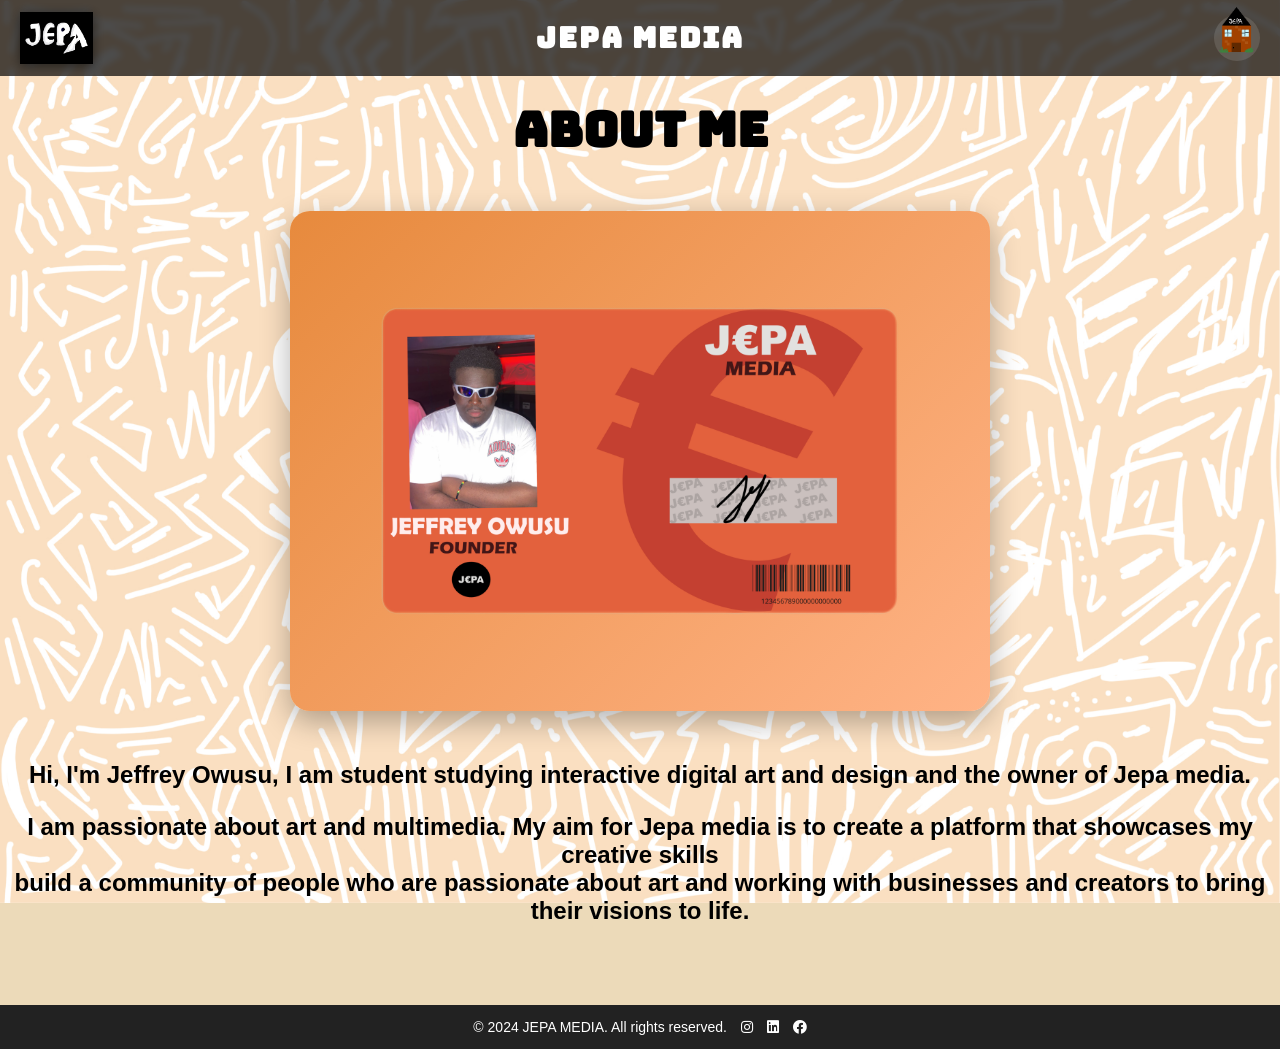
==== aboutme.html @ 5d0653e1 "added elements to contacts and about me page" ====
<!DOCTYPE html>
<html lang="en">
<head>
    <meta charset="UTF-8">
    <title>About me</title>
    <meta name="description" content="JEPA MEDIA - Your gateway to stunning digital art AND DESIGN" />
    <link href="https://fonts.googleapis.com/css2?family=Bungee&display=swap" rel="stylesheet">
    <link rel="stylesheet" href="https://cdnjs.cloudflare.com/ajax/libs/animate.css/4.1.1/animate.min.css" />
    <link rel="stylesheet" href="https://cdnjs.cloudflare.com/ajax/libs/font-awesome/5.15.4/css/all.min.css" />
    <link rel="preconnect" href="https://fonts.googleapis.com">
    <link href="assets/css/style.css" rel="stylesheet" type="text/css">
</head>
<body>
<header class="site-header">
    <a href="index.html" class="header-logo-link" aria-label="Jepa Media home">
        <img src="assets/images/logojepa.png" alt="Jepa Media logo" class="header-logo">
    </a>
    <h1 class="site-title">jepa media</h1>
    <a href="index.html" class="home-icon-link" aria-label="Home">
        <img src="assets/images/jepahome.png" alt="Home" class="home-icon-img">
    </a>
</header>

<main class="page-content">
    <h1 id="main-header">ABOUT ME</h1>

    <img src="assets/images/jepacard.png" alt="icon" class="jepacard">

    <div class="aboutmetext">
        <p>Hi, I'm Jeffrey Owusu, I am student studying interactive digital art and design and the owner of Jepa media.</p> 
        <p>I am passionate about art and multimedia. My aim for Jepa media is to create a platform that showcases my creative skills <br> build a community of people who are passionate about art and working with businesses and creators to bring their visions to life.</p>
    </div>
</main>

<footer class="site-footer">
    <p>&copy; 2024 JEPA MEDIA. All rights reserved.
    <a href="https://www.instagram.com/jepa_media/" target="_blank"><i class="fab fa-instagram"></i></a>
    <a href="https://www.linkedIn.com/in/jeffrey-owusu-9a1b4a1b3/" target="_blank"><i class="fab fa-linkedin"></i></a>
    <a href="https://www.facebook.com/jepa.media/" target="_blank"><i class="fab fa-facebook"></i></a>
    </p>
</footer>
</body>
</html>
---- assets/css/style.css ----
body {
    font-family: "Audiowide", sans-serif;
    margin: 0;
    min-height: 100vh;
    display: flex;
    flex-direction: column;
    padding: 0;
    overflow-y: auto;
    background-image: url("../images/backgroundweb.jpg");
    background-repeat: no-repeat;
    background-position: center;
    background-attachment: fixed;
    background-size: cover;
    background-color: #ecdab9;
    padding-top: 88px;
    padding-bottom: 0;
    box-sizing: border-box;
}

.site-header {
    position: fixed;
    top: 0;
    left: 0;
    right: 0;
    z-index: 1000;
    display: grid;
    grid-template-columns: 1fr auto 1fr;
    align-items: center;
    padding: 12px 20px;
    background: rgba(0, 0, 0, 0.7);
    backdrop-filter: blur(3px);
}

.header-logo-link {
    justify-self: start;
    display: inline-flex;
    align-items: center;
}

.header-logo {
    height: 52px;
    width: auto;
    filter: drop-shadow(0 2px 6px rgba(0,0,0,0.5));
}

.site-title {
    margin: 0;
    text-align: center;
    color: #ffffff;
    text-transform: uppercase;
    letter-spacing: 2px;
    font-size: 1.8rem;
}

.home-icon-link {
    justify-self: end;
    width: 46px;
    height: 46px;
    border-radius: 50%;
    background: rgba(255, 255, 255, 0.12);
    color: #ffffff;
    display: inline-flex;
    align-items: center;
    justify-content: center;
    text-decoration: none;
    font-size: 1.4rem;
    transition: background 0.2s ease;
}
.home-icon-img {
    width: 100px;
    height: 100px;
    object-fit: contain;
    display: block;
}

.home-icon-link:hover {
    background: rgba(255, 255, 255, 0.3);
}

.page-content {
    width: 100%;
    flex: 1;
}

#main-header {
    margin-top: 10px;
}
.main-header {
    font-family: "Bungee", sans-serif;
    background: #222;
    padding: 32px 0;
    text-align: center;
    font-size: 60px;
    letter-spacing: 2px;
}

.logo {
   height: 52px;
            width: auto;
            filter: drop-shadow(0 2px 6px rgba(0,0,0,0.5))
}

/* Content area expands to push footer down */
.content {
  flex: 1;  /* Takes all available space */
}

/* Your existing footer styles */
.footer {
  background: #222;
  color: #fff;
  text-align: center;
  padding: 20px 0;
  font-size: 14px;
}

.site-footer {
    background: #222;
    color: #fff;
    text-align: center;
    padding: 14px 12px;
    font-size: 14px;
    margin-top: 30px;
}

.site-footer p {
    margin: 0;
}

.site-footer a {
    color: #fff;
    margin-left: 10px;
}




.jepatext1 {
    font-family:"Archivo Black", sans-serif;
    font-size: 20px;
    font-weight: bold;
    color: #000000;
    text-align: center;
    margin: 50px 0px;
}

.boxtext {
    width: 80%;
    height: 200px;
    background-color: #000000;
    margin: 50px auto;
}


.video-container,
.video-container2 {
  display: flex;
  justify-content: center;
  align-items: center;
  width: 100%;
  margin-bottom: 80px;
  position: relative;
  z-index: 1;
}

.video-container video,
.video-container2 video {
  width: min(500px, 1200px); /* increase max value to make larger */
  height: auto;             /* keep aspect ratio */
}

.icons button {
    position: absolute;
    bottom: 24px;
    left: 50%;
    transform: translateX(-50%) translateY(0);

    opacity: 0;
    padding: 8px 14px;

    border: none;
    border-radius: 50px;

    background: linear-gradient(135deg, #535353, #454746);
    color: white;
    font-size: 20px;
    font-weight: 600;

    cursor: pointer;

    box-shadow: 0 4px 10px rgba(0,0,0,0.2);

    transition: all 0.3s ease;
}

/* Show button on hover of .icons */
.icons:hover button {
    opacity: 1;
}

.iconimages {
    display: flex;
    justify-content: center;
    margin: 20px auto;
}


.icons {
    position: relative;
    overflow : hidden;
}

.icons img {
    width: 500px;   
    height: 500px;  
    margin: 0 10px;
    transition: transform 0.3s cubic-bezier(0.4, 0, 0.2, 1);
}

.iconimages img:hover {
    transform: scale(1.2) translateY(-5px); /* grow*/
    
}
.quote {
    font-size: 1.2rem;
    font-weight: bold;
    color: #000000;
    text-align: center;
    margin: 20px auto;
}

.button {
    display: inline-block;
    padding: 12px 28px;
    background: linear-gradient(90deg, #000000 0%, #37393a 100%);
    color: #fff;
    text-decoration: none;
    border: none;
    border-radius: 30px;
    font-size: 1.1rem;
    font-weight: bold;
    box-shadow: 0 4px 16px rgba(0,119,255,0.15);
    cursor: pointer;
    transition: background 0.3s, transform 0.2s, box-shadow 0.3s;
}

.button:hover {
    background: linear-gradient(90deg, #005fa3 0%, #00a6d6 100%);
    transform: translateY(-4px) scale(1.05);
    box-shadow: 0 8px 24px rgba(0,119,255,0.25);
}


.hero {
    background: linear-gradient(120deg, #a1c4fd 0%, #c2e9fb 100%);
    padding: 80px 0 40px 0;
    text-align: center;
}
h1 {
     font-family: "Bungee", sans-serif;
    font-size: 3rem;
    margin-bottom: 10px;
    text-align: center; /* Center the heading */

}

.products-container {
  display: grid;
  grid-template-columns: repeat(auto-fit, minmax(260px, 1fr));
  gap: 40px;

  max-width: 1200px;
  margin: 80px auto;   /* centers the whole section */
  padding: 0 20px;
}


.products-container > div {
  display: flex;
  justify-content: center;
  align-items: flex-start;
  min-height: 620px;

}



.aboutmetext  {
    font-family: "Archivo Black", sans-serif;
    font-size: 1.5rem;
    font-weight: bold;
    color: #000000;
    text-align: center;
    margin: 50px 0px;
}


.jepacard {
    display: block;
    margin: 50px auto;
    width: 700px;
    height: 500px;
    border-radius: 20px;
    background: linear-gradient(135deg, #e78a3d, #ffb386);
    box-shadow: 0 10px 30px rgba(0, 0, 0, 0.3);
    
    /* Smooth transitions */
    transition: transform 0.4s ease, box-shadow 0.4s ease;
    
    /* Animation on load */
    animation: fadeInUp 0.8s ease forwards;
}

/* Hover effect */
.jepacard:hover {
    transform: translateY(-15px) scale(1.02);
    box-shadow: 0 20px 50px rgba(0, 0, 0, 0.5);
}

/* Keyframes for entry animation */
@keyframes fadeInUp {
    0% {
        opacity: 0;
        transform: translateY(40px);
    }
    100% {
        opacity: 1;
        transform: translateY(0);
    }
}



.contact-header {
    font-family: "Archivo Black", sans-serif;
    font-size: 20px;
    font-weight: bold;
    color: #000000;
    text-align: center;
    margin: 50px 0px;
}


.contact-subheader {
    font-family: "Archivo Black", sans-serif;
    font-size: 1.5rem;
    font-weight: bold;
    color: #000000;
    text-align: center;
    margin: 20px 0px 40px 0px;
}


.contactform-container button {
    display: block;
    padding: 20px 28px;
    background: linear-gradient(90deg, #000000 0%, #37393a 100%);
    color: #fff;
    border: 1px solid #ffffff;
    border-radius: 20px;
    font-size: 1.1rem;
    font-weight: bold;
    box-shadow: 0 4px 16px rgba(0,119,255,0.15);
    cursor: pointer;
    transition: all 0.3s ease;
    margin: 20px auto;
}

.contactform-container button:hover {
    background: linear-gradient(90deg, #ffc65c 0%, #e98008 100%);
    transform: translateY(-4px) scale(1.05);
    box-shadow: 0 8px 24px rgba(0,119,255,0.25);
}

input,
textarea {
    background-color: #ffffff;
    width: 70%;
    margin-left: 12%;
    font-size: 20px;
    padding: 12px 16px;
    border-radius: 10px;
    border: 1px solid #000000;
    margin-bottom: 20px;
}

textarea {
    padding: 16px;
    margin-bottom: 25px;
    font-family: inherit; /* fixed */
}

input:focus,
textarea:focus {
    outline: none;
    border: 3px solid #888b8f;
}
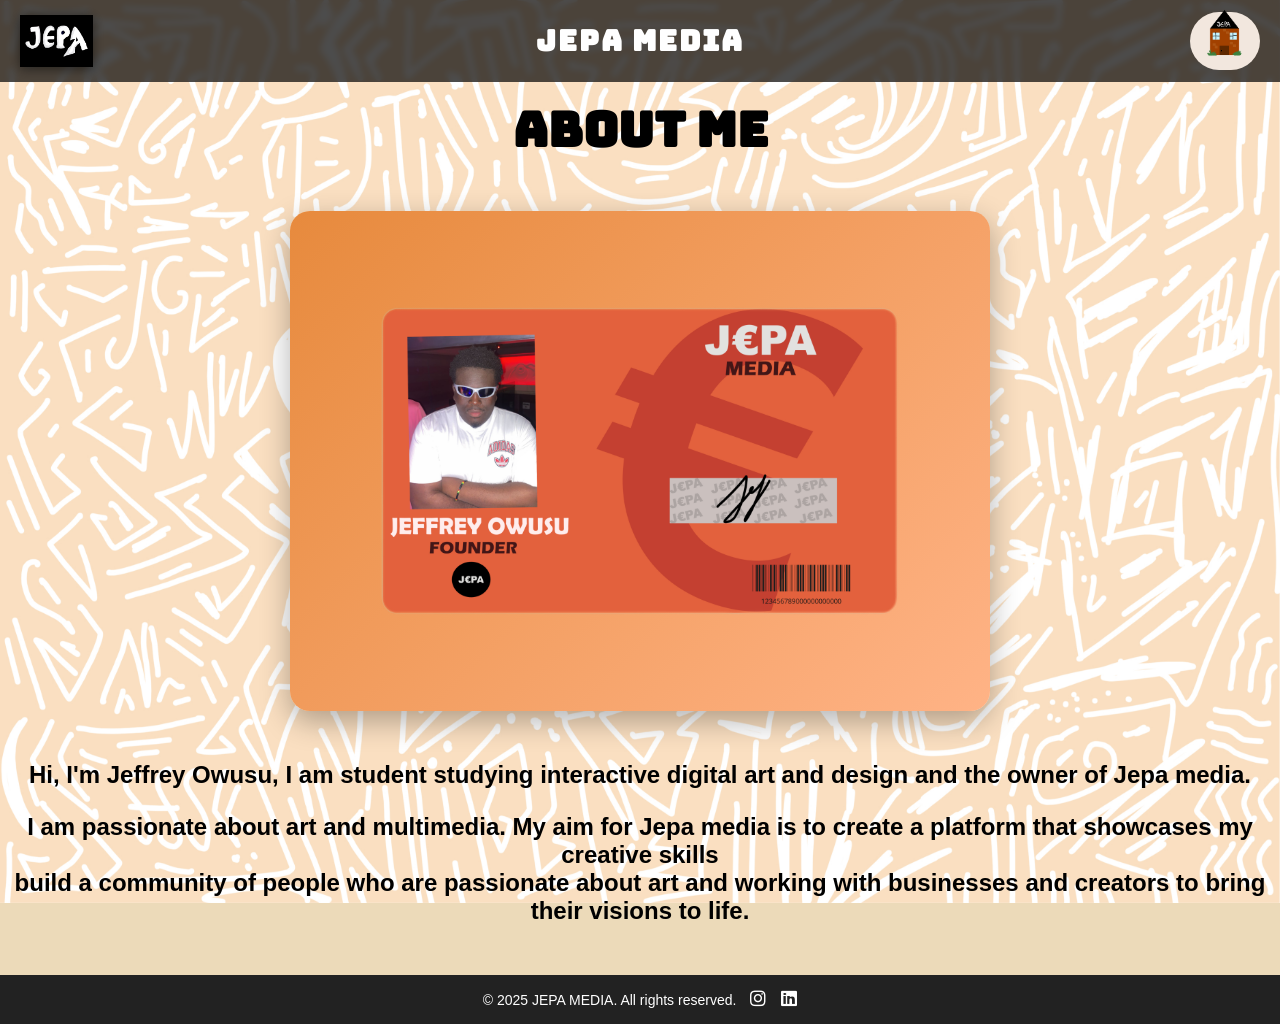
==== commit 57d0e184: "added new art to gallery" ====
--- a/aboutme.html
+++ b/aboutme.html
@@ -33,11 +33,12 @@
 </main>
 
 <footer class="site-footer">
-    <p>&copy; 2024 JEPA MEDIA. All rights reserved.
-    <a href="https://www.instagram.com/jepa_media/" target="_blank"><i class="fab fa-instagram"></i></a>
-    <a href="https://www.linkedIn.com/in/jeffrey-owusu-9a1b4a1b3/" target="_blank"><i class="fab fa-linkedin"></i></a>
-    <a href="https://www.facebook.com/jepa.media/" target="_blank"><i class="fab fa-facebook"></i></a>
-    </p>
+  <p>
+    &copy; 2025 JEPA MEDIA. All rights reserved.
+    <a href="https://www.instagram.com/jepa.media?igsh=bzRobzgyYTE0bzBr" target="_blank" rel="noopener">
+      <i class="fab fa-instagram"></i>
+    </a>
+    <a href="https://www.linkedin.com/in/jeffrey-owusu02?utm_source=share_via&utm_content=profile&utm_medium=member_android" target="_blank" rel="noopener">
+      <i class="fab fa-linkedin"></i>
+    </a>
 </footer>
-</body>
-</html>
--- a/assets/css/style.css
+++ b/assets/css/style.css
@@ -1,5 +1,5 @@
 
-body {
+body {   /* Global styles for the entire page */
     font-family: "Audiowide", sans-serif;
     margin: 0;
     min-height: 100vh;
@@ -18,7 +18,41 @@
     box-sizing: border-box;
 }
 
-.site-header {
+
+.page-wrapper {
+  min-height: 100vh;
+  display: flex;
+  flex-direction: column;
+}
+
+.main-content {
+  flex: 1;
+}
+
+.site-footer {
+  background: #111;
+  color: #fff;
+  text-align: center;
+  padding: 20px 10px;
+}
+
+.site-footer p {
+  margin: 0;
+}
+
+.site-footer a {
+  color: #fff;
+  margin-left: 12px;
+  text-decoration: none;
+  font-size: 18px;
+}
+
+.site-footer a:hover {
+  color: #f04;
+}
+
+
+.site-header {  /* Styles for the header section */
     position: fixed;
     top: 0;
     left: 0;
@@ -101,6 +135,11 @@
             filter: drop-shadow(0 2px 6px rgba(0,0,0,0.5))
 }
 
+
+
+
+
+
 /* Content area expands to push footer down */
 .content {
   flex: 1;  /* Takes all available space */
@@ -121,7 +160,7 @@
     text-align: center;
     padding: 14px 12px;
     font-size: 14px;
-    margin-top: 30px;
+    margin-top: auto; /* Pushes footer to the bottom */
 }
 
 .site-footer p {
@@ -170,6 +209,14 @@
   height: auto;             /* keep aspect ratio */
 }
 
+
+
+
+
+
+
+
+
 .icons button {
     position: absolute;
     bottom: 24px;
@@ -194,34 +241,50 @@
     transition: all 0.3s ease;
 }
 
+
+
+
+
+
+
 /* Show button on hover of .icons */
-.icons:hover button {
-    opacity: 1;
-}
-
+/* Container for the icon row */
 .iconimages {
     display: flex;
     justify-content: center;
+    flex-wrap: wrap; /* allows wrapping on small screens */
     margin: 20px auto;
 }
 
-
+/* Each icon wrapper */
 .icons {
     position: relative;
-    overflow : hidden;
-}
-
+    overflow: visible; /* change from hidden so scaled image isn't clipped */
+    flex: 1 1 auto; /* let icons flex with available space */
+    max-width: 500px;
+    min-width: 120px; /* prevents icons from getting too small */
+}
+
+/* Responsive images */
 .icons img {
-    width: 500px;   
-    height: 500px;  
+    width: 100%;       /* fill the .icons container */
+    height: auto;      /* maintain aspect ratio */
+    max-width: 500px;  /* cap at original size */
+    display: block;
     margin: 0 10px;
     transition: transform 0.3s cubic-bezier(0.4, 0, 0.2, 1);
 }
 
-.iconimages img:hover {
-    transform: scale(1.2) translateY(-5px); /* grow*/
-    
-}
+/* Hover scale */
+.icons img:hover {
+    transform: scale(1.2) translateY(-5px);
+}
+
+/* Show button on hover */
+.icons:hover button {
+    opacity: 1;
+}
+
 .quote {
     font-size: 1.2rem;
     font-weight: bold;
@@ -295,21 +358,24 @@
     margin: 50px 0px;
 }
 
-
 .jepacard {
     display: block;
     margin: 50px auto;
-    width: 700px;
-    height: 500px;
+
+    /* Responsive sizing */
+    width: min(700px, 90%);   /* 700px max, shrinks on small screens */
+    height: auto;              /* let content dictate height */
+    min-height: 300px;         /* prevent it collapsing if empty */
+    aspect-ratio: 7 / 5;       /* optional: preserves proportions */
+
     border-radius: 20px;
     background: linear-gradient(135deg, #e78a3d, #ffb386);
     box-shadow: 0 10px 30px rgba(0, 0, 0, 0.3);
-    
-    /* Smooth transitions */
+
     transition: transform 0.4s ease, box-shadow 0.4s ease;
-    
-    /* Animation on load */
-    animation: fadeInUp 0.8s ease forwards;
+
+    /* Use fill-mode: both so animation doesn't fight hover */
+    animation: fadeInUp 0.8s ease both;
 }
 
 /* Hover effect */
@@ -318,7 +384,7 @@
     box-shadow: 0 20px 50px rgba(0, 0, 0, 0.5);
 }
 
-/* Keyframes for entry animation */
+/* Keyframes */
 @keyframes fadeInUp {
     0% {
         opacity: 0;
@@ -329,6 +395,7 @@
         transform: translateY(0);
     }
 }
+
 
 
 
@@ -397,4 +464,299 @@
     border: 3px solid #888b8f;
 }
 
-
+.galleryhome{
+  position:relative;
+  width:300px;
+  height:200px;
+  transform-style:preserve-3d;
+  animation:rotate 35s linear infinite;
+}
+
+@keyframes rotate{
+  from{
+    transform:perspective(1200px) rotateY(0deg);
+  }
+  
+  to{
+    transform:perspective(1200px) rotateY(360deg);
+  }
+}
+
+.galleryhome span{
+  position:absolute;
+  width:100%;
+  height:100%;
+  transform-origin:center;
+  transform-style:preserve-3d;
+  transform:rotateY(calc(var(--i) * 45deg)) translateZ(380px);
+}
+
+.galleryhome span img{
+  position:absolute;
+  width:100%;
+  height:100%;
+  object-fit:cover;
+}
+
+
+
+       /*gallery section style*/
+
+        .home-icon-link {
+            background: #f2e7de;
+            border-radius: 60px;
+            padding: 6px 12px;
+            transition: all 0.2s;
+        }
+
+        .home-icon-link:hover {
+            background: #e6d5c8;
+        }
+
+        /* ---------- MAIN CONTAINER ---------- */
+        .container {
+            max-width: 1200px;
+            margin: 0 auto;
+            padding: 2rem;
+        }
+
+        /* ---------- GALLERY HEADER ---------- */
+        .gallery-header {
+            text-align: center;
+            margin-bottom: 2rem;
+        }
+
+        .gallery-header h1 {
+            font-size: 2.5rem;
+            font-weight: 700;
+            color: #2c2b26;
+            margin-bottom: 0.5rem;
+        }
+
+        .howto-block {
+            background: #f9f4ed;
+            border-radius: 60px;
+            padding: 0.5rem 1.2rem;
+            display: inline-block;
+            font-size: 0.8rem;
+            margin-top: 12px;
+        }
+
+        /* ---------- FILTER BAR WITH IMAGE LOGOS ---------- */
+       .categories-bar {
+    display: flex;
+    flex-wrap: wrap;
+    justify-content: center;
+    gap: 1rem;
+    margin: 1.5rem 0 2rem;
+    padding-bottom: 1rem;
+    border-bottom: 1px solid #ede5dc;
+}
+
+.cat-btn {
+    background: transparent;
+    border: none;
+     padding: 0.4rem 0.9rem;
+    font-size: 0.9rem;
+    font-weight: 500;
+    border-radius: 60px;
+    font-weight: bold;
+    cursor: pointer;
+    transition: all 0.2s ease;
+    color: #000000;
+    font-family: 'Archivo Black', sans-serif;
+    display: flex;
+    align-items: center;
+    gap: clamp(4px, 1.5vw, 8px);
+}
+
+.cat-logo {
+   width: clamp(18px, 4vw, 28px);
+    height: clamp(18px, 4vw, 28px);
+    object-fit: contain;
+    flex-shrink: 0;
+}
+
+.cat-btn:hover {
+    background: #000000;
+    color: #ecdcd2;
+}
+
+.cat-btn.active {
+    background: #1f2a2e;
+    color: rgb(255, 255, 255);
+}
+
+/* ---------- GALLERY GRID ---------- */
+.gallery-grid {
+    display: grid;
+    grid-template-columns: repeat(auto-fill, minmax(320px, 1fr));
+    gap: 2rem;
+}
+
+/* ---------- ART CARD ---------- */
+.art-card {
+    background: #000000;
+    border-radius: 20px;
+    overflow: hidden;
+    box-shadow: 0 4px 12px rgba(0, 0, 0, 0.05);
+    transition: all 0.3s ease;
+    cursor: pointer;
+    border: 1px solid #f0e8e0;
+    display: flex;
+    flex-direction: column;
+}
+
+.art-card:hover {
+    transform: translateY(-5px);
+    box-shadow: 0 12px 24px rgba(0, 0, 0, 0.1);
+}
+
+.image-wrapper {
+    width: 100%;
+    aspect-ratio: 4 / 3;
+    overflow: hidden;
+    background: #f3ede7;
+}
+
+.art-image {
+    width: 100%;
+    height: 100%;
+    object-fit: cover;
+    transition: transform 0.3s ease;
+}
+
+.art-card:hover .art-image {
+    transform: scale(1.03);
+}
+
+.art-info {
+    padding: 1.5rem;
+    color: #ffffff;
+    flex: 1;
+    display: flex;
+    flex-direction: column;
+}
+
+.art-title {
+    font-size: 1.25rem;
+    font-weight: 600;
+    margin-bottom: 0.3rem;
+}
+
+.art-artist {
+    font-size: 0.75rem;
+    text-transform: uppercase;
+    letter-spacing: 1px;
+    color: #cccccc;
+    margin-bottom: 0.5rem;
+}
+
+.art-description {
+    font-size: 0.85rem;
+    color: #dddddd;
+    line-height: 1.4;
+}
+
+.category-badge {
+    display: inline-block;
+    margin-top: 0.8rem;
+    font-size: 0.7rem;
+    background: #f2ebe3;
+    padding: 0.25rem 0.75rem;
+    border-radius: 30px;
+    color: #6e5c4b;
+    align-self: flex-start;
+}
+
+/* ---------- FULLSCREEN OVERLAY ---------- */
+.fullscreen-overlay {
+    position: fixed;
+    top: 0;
+    left: 0;
+    width: 100%;
+    height: 100%;
+    background: rgba(10, 9, 8, 0.95);
+    z-index: 2000;
+    display: flex;
+    align-items: center;
+    justify-content: center;
+    visibility: hidden;
+    opacity: 0;
+    transition: 0.2s;
+    cursor: pointer;
+}
+
+.fullscreen-overlay.active {
+    visibility: visible;
+    opacity: 1;
+}
+
+.fs-image-container {
+    max-width: 90vw;
+    max-height: 85vh;
+}
+
+.fs-image-container img {
+    max-width: 100%;
+    max-height: 85vh;
+    object-fit: contain;
+    border-radius: 12px;
+    box-shadow: 0 20px 40px rgba(0,0,0,0.4);
+}
+
+.close-fs {
+    position: absolute;
+    top: 20px;
+    right: 30px;
+    background: rgba(0,0,0,0.6);
+    width: 44px;
+    height: 44px;
+    border-radius: 50%;
+    display: flex;
+    align-items: center;
+    justify-content: center;
+    color: white;
+    font-size: 1.8rem;
+    cursor: pointer;
+    border: none;
+}
+
+.fs-controls {
+    position: absolute;
+    bottom: 25px;
+    right: 25px;
+}
+
+.fs-btn {
+    background: rgba(0,0,0,0.6);
+    border: none;
+    color: white;
+    font-size: 1.3rem;
+    width: 46px;
+    height: 46px;
+    border-radius: 50%;
+    cursor: pointer;
+}
+
+.footer-note {
+    text-align: center;
+    margin-top: 2rem;
+    padding-top: 1.5rem;
+    border-top: 1px solid #e6ddd3;
+    font-size: 0.7rem;
+    color: #a39183;
+}
+
+@media (max-width: 680px) {
+    .container { padding: 1rem; }
+    .site-title { font-size: 1.2rem; }
+    .gallery-header h1 { font-size: 1.8rem; }
+    .cat-logo { width: 18px; height: 18px; }
+    .gallery-grid { 
+        grid-template-columns: repeat(auto-fill, minmax(280px, 1fr));
+        gap: 1rem; 
+    }
+    .art-info { padding: 1rem; }
+    .art-title { font-size: 1.1rem; }
+}
